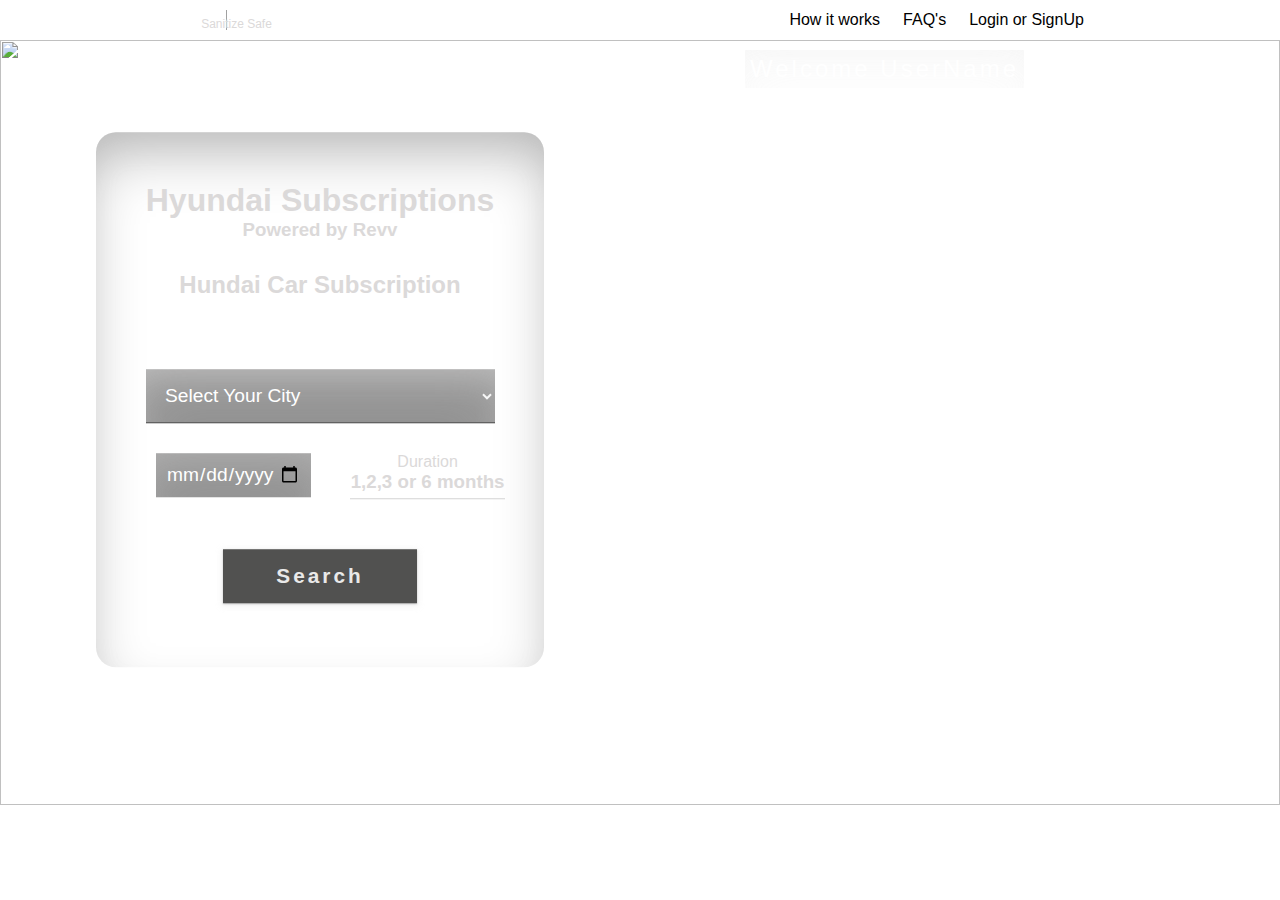
==== index.html @ 2080fb23 "Create Nav-Bar and Header" ====
<!DOCTYPE html>
<html lang="en">
  <head>
    <meta charset="UTF-8" />
    <meta http-equiv="X-UA-Compatible" content="IE=edge" />
    <meta name="viewport" content="width=device-width, initial-scale=1.0" />
    <title>Car Rental</title>
    <script src="./index.js" defer></script>
    <link rel="stylesheet" href="./style.css" />
  </head>
  <body>
    <!-- ######### Navbar########## -->
    <nav>
      <div>
        <img
          src="https://www.revv.co.in/grapheneImages/newopen/logo.svg"
          alt=""
        />
        <p>Sanitize Safe</p>
        <img
          id="nav-head"
          src="https://www.revv.co.in/grapheneImages/hyundai/hyundai-logo-sub@2x.png"
          alt=""
        />
      </div>

      <div>
        <a href="">How it works</a>
        <a href="">FAQ's</a>
        <img
          id="icon"
          src="https://www.revv.co.in/grapheneImages/newopen/ic-web-profile-login.svg"
          alt=""
        />
        <a href=""> Login or SignUp</a>
      </div>
    </nav>
    <!-- ####### header########### -->

    <header>
      <h2 id="head1">Welcome UserName</h2>

      <div>
        <h1>Hyundai Subscriptions</h1>
        <h3>Powered by Revv</h3>
        <h2>Hundai Car Subscription</h2>

        <select name="" id="">
          <option value="">Select Your City</option>

          <option value="Ranchi">Ranchi</option>
          <option value="Mumbai">Mumbai</option>
          <option value="Kolkata">Kolkata</option>
          <option value="Delhi">Delhi</option>
          <option value="Banglore">Banglore</option>
          <option value="Jaipur">Jaipur</option>
          <option value="Patna">Patna</option></select
        ><br />
        <input type="date" />
        <div>
          <p>Duration</p>
          <h3>1,2,3 or 6 months</h3>
        </div>
        <button id="btn">Search</button>
      </div>
      <img
        src="https://images.pexels.com/photos/919073/pexels-photo-919073.jpeg"
        alt=""
      />
    </header>

    <!-- ######### section-1 ########### -->

    <!-- ########section-2######### -->

    <!-- ######### section 3 ####### -->

    <!-- ####### footer ############# -->
    <!-- section1 -->

    <!-- section2 -->
  </body>
</html>
---- style.css ----
*{
    margin: 0;
    padding: 0;
    box-sizing: border-box;
    font-family: Arial, Helvetica, sans-serif;
}

nav p{
    font-size:12px;
    position: absolute;
    bottom: 9px;
    left: 35px;
}

nav>div{
    padding: 10px;
    display: flex;
    align-items: center;
    position: sticky;
}

nav{
    display: flex;
    justify-content: space-around;
}

#nav-head{
    width: 13rem;
    padding: 10px;
    border-left: 1px solid rgba(0, 0, 0, 0.37);
    padding-left: 20px;
    margin-left: 50px; 
    
}

nav a{
    margin: 0 20px 0 3px;
    text-decoration: none;
    color: black;
    

}

nav a:hover{
    color: rgb(0, 201, 201);
}

header{
    width: 100vw;
    height: 85vh;
    position: relative;
}
header>img{
    width: 100%;
    height: 100%;
}

header>div{
    position:absolute;
    padding: 30px;
    width: 35vw;
    left: 25%;
    top: 47%;
    transform: translate(-50%, -50%);
    text-align: center;
    height: 70%;
    background-color: rgba(240, 248, 255, 0);
    border-radius: 20px;
    box-shadow: rgb(184, 184, 184) 0px 30px 60px -12px inset, rgba(222, 222, 222, 0.767) 0px 18px 36px -18px inset;
}
header>div>img{
    width: 80%;
}

header select{
    width: 90%;
    padding: 15px;
    font-weight: 100px;
    font-size: 1.2rem;
    border: none;
    border-bottom: 1px solid rgba(0, 0, 0, 0.418);
    margin: 40px 20px 0px 20px;
    background-color: rgba(0, 0, 0, 0.438);
    color: white;
    box-shadow: rgba(218, 218, 218, 0.356) 0px 30px 60px -12px inset, rgba(233, 231, 231, 0.445) 0px 18px 36px -18px inset;

}
header input{
    padding: 10px;
    float: left;
    font-weight: 100px;
    font-size: 1.2rem;
    margin: 30px;
    width: 40%;
    background-color: rgba(0, 0, 0, 0.438);
    color: white;
    border: none;
    box-shadow: rgba(218, 218, 218, 0.301) 0px 30px 60px -12px inset, rgba(233, 231, 231, 0.233) 0px 18px 36px -18px inset;

}

header>div>div{
    margin-top: 30px;
    border-bottom: 1px solid rgb(212, 212, 212);
    width: 40%;
    padding-bottom: 5px;

    display: inline-block;
}
#btn{
    display: block;
    margin: 50px auto;
    border: none;
    width: 50%;
    padding: 15px 0;
    background-color: rgb(81, 81, 80);
    color: rgb(233, 233, 233);
    font-weight: bold;
    letter-spacing: 3px;
    font-size: 1.3rem;
    box-shadow: rgba(164, 164, 164, 0.627) 0px 1px 2px 0px, rgba(196, 196, 196, 0.15) 0px 2px 6px 2px;
}

header>div>h3, header>div>h2, p ,h3,h1{
    color: rgb(219, 217, 217);
}

header>div>h2{
    margin: 30px;
}
header>div>h1{
    margin-top: 20px;
}

#head1{
    position: absolute;
    top: 10px;
    right: 20%;
    font-weight: 100;
    letter-spacing: 3px;
    color: white;
    box-shadow: rgba(218, 218, 218, 0.171) 0px 30px 60px -12px inset, rgba(233, 231, 231, 0.178) 0px 18px 36px -18px inset;
    padding: 5px;
    
    /* background-color: white; */
    /* width: 20px; */
}
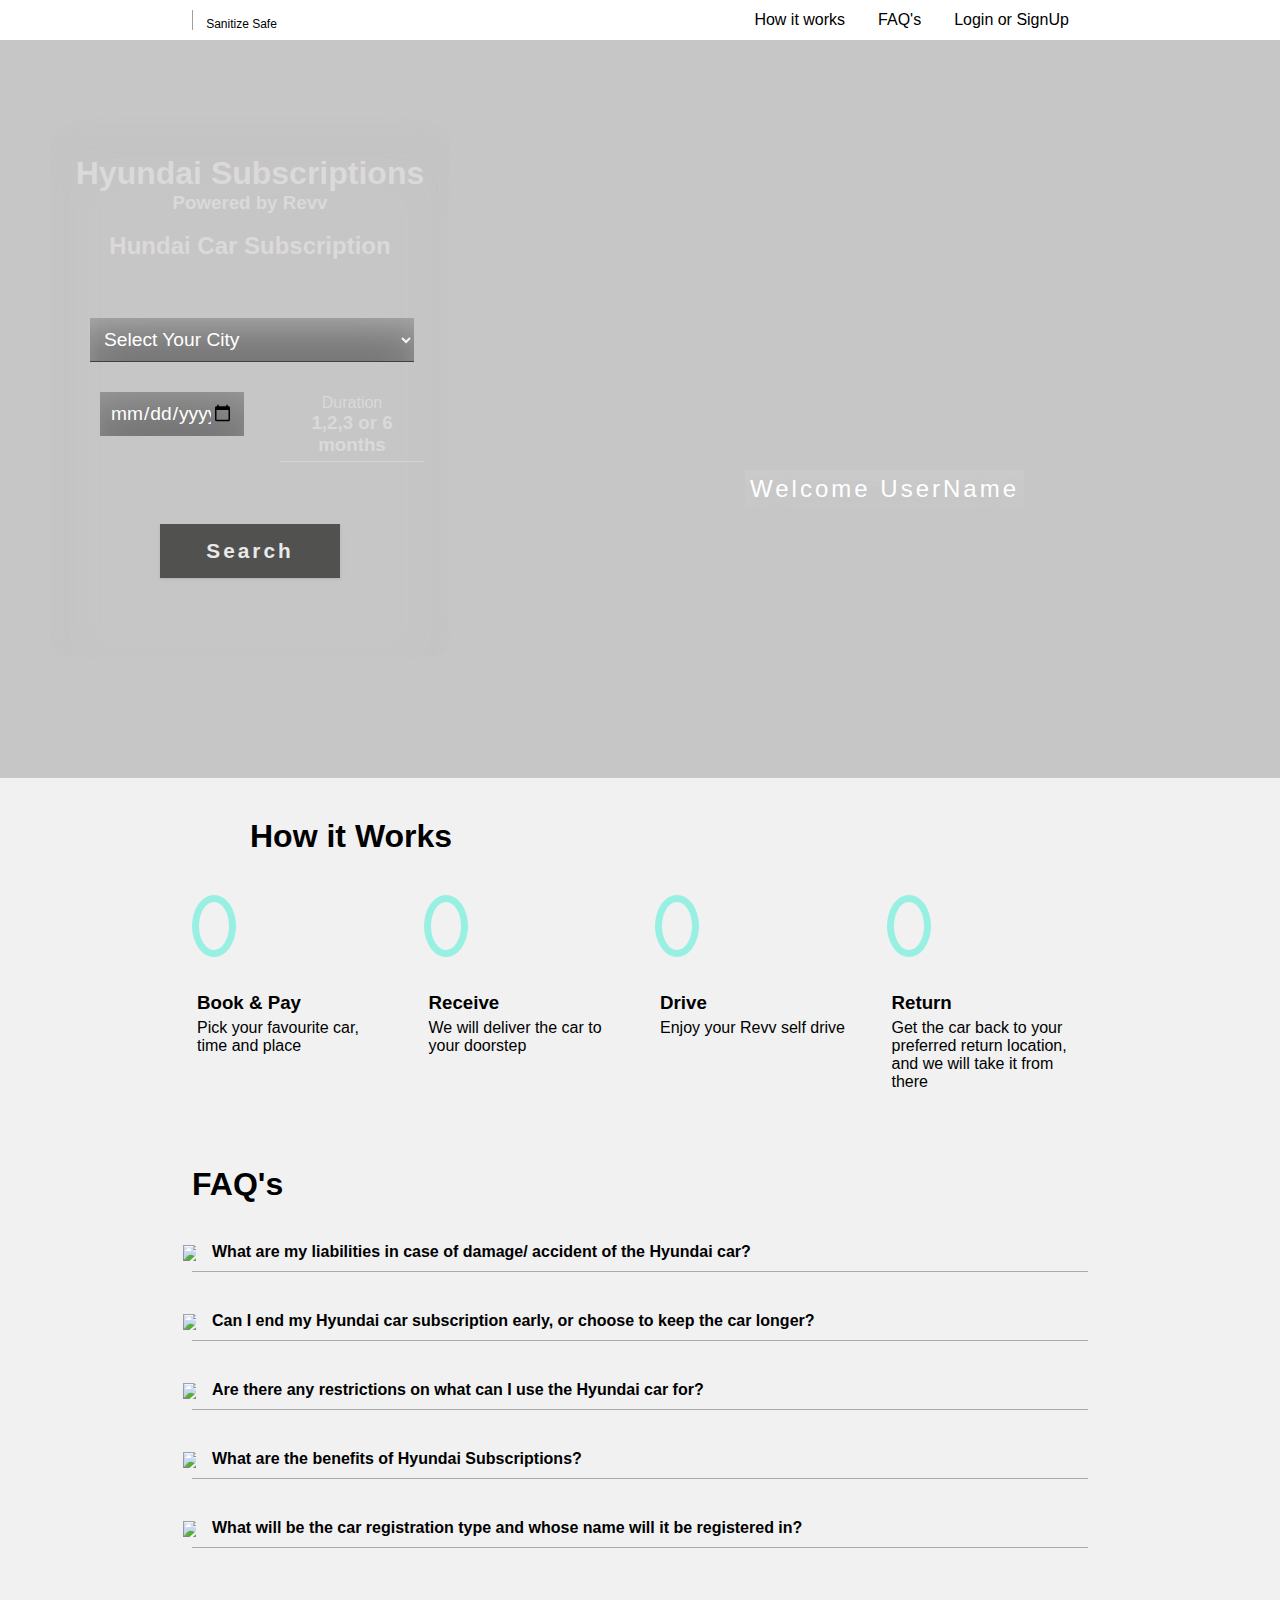
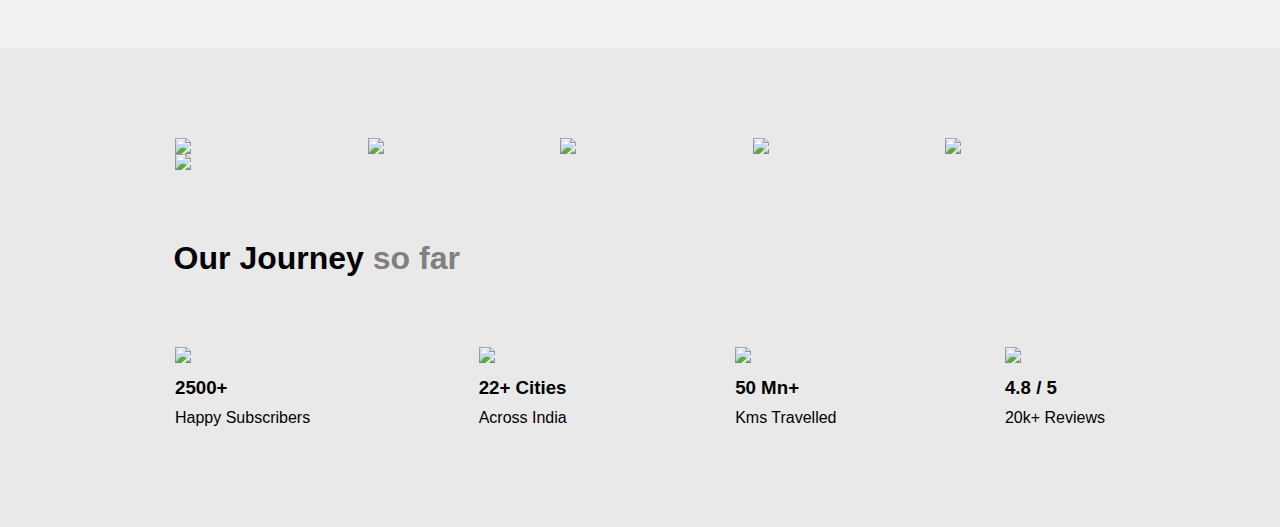
==== commit de7c5715: "branch" ====
--- a/index.html
+++ b/index.html
@@ -63,17 +63,76 @@
         </div>
         <button id="btn">Search</button>
       </div>
-      <img
-        src="https://images.pexels.com/photos/919073/pexels-photo-919073.jpeg"
-        alt=""
-      />
     </header>
 
     <!-- ######### section-1 ########### -->
 
+    <section id="section-1">
+      <h1>How it Works</h1>
+
+      <div>
+        <div class="circle">
+          <img
+            src="https://cdn-icons-png.flaticon.com/128/3756/3756928.png"
+            alt=""
+          />
+        </div>
+        <div class="circle">
+          <img
+            src="https://cdn-icons-png.flaticon.com/128/89/89102.png"
+            alt=""
+          />
+        </div>
+        <div class="circle">
+          <img
+            src="https://t4.ftcdn.net/jpg/01/23/18/27/240_F_123182706_V8HC0JlUMKpFlu5GpUGz0XKg91kOc2xx.jpg"
+            alt=""
+          />
+        </div>
+        <div class="circle">
+          <img
+            src="https://cdn-icons-png.flaticon.com/128/13/13964.png"
+            alt=""
+          />
+        </div>
+        <div>
+          <h3>Book & Pay</h3>
+          <p>Pick your favourite car, time and place</p>
+        </div>
+        <div>
+          <h3>Receive</h3>
+          <p>We will deliver the car to your doorstep</p>
+        </div>
+        <div>
+          <h3>Drive</h3>
+          <p>Enjoy your Revv self drive</p>
+        </div>
+        <div>
+          <h3>Return</h3>
+          <p>
+            Get the car back to your preferred return location, and we will take
+            it from there
+          </p>
+        </div>
+      </div>
+    </section>
+
     <!-- ########section-2######### -->
 
+    <section id="section-2">
+      <div>
+        <h1>FAQ's</h1>
+      </div>
+    </section>
+
     <!-- ######### section 3 ####### -->
+
+    <section id="section-3">
+      <div></div>
+      <h1>Our Journey <span style="color: grey">so far</span></h1>
+
+      <div></div>
+    </section>
 
     <!-- ####### footer ############# -->
     <!-- section1 -->
--- a/style.css
+++ b/style.css
@@ -5,6 +5,14 @@
     font-family: Arial, Helvetica, sans-serif;
 }
 
+body{
+   background-color: rgb(241, 241, 241);
+   background-image: url("https://images.pexels.com/photos/919073/pexels-photo-919073.jpeg");
+   
+    background-repeat: no-repeat;
+    background-size: 100vw 90vh;
+}
+
 nav p{
     font-size:12px;
     position: absolute;
@@ -17,11 +25,14 @@
     display: flex;
     align-items: center;
     position: sticky;
+    
 }
 
 nav{
     display: flex;
     justify-content: space-around;
+    background-color: white;
+    width: 100vw;
 }
 
 #nav-head{
@@ -29,14 +40,15 @@
     padding: 10px;
     border-left: 1px solid rgba(0, 0, 0, 0.37);
     padding-left: 20px;
-    margin-left: 50px; 
+    margin-left: 5%; 
     
 }
 
 nav a{
-    margin: 0 20px 0 3px;
+    margin: 0 30px 0 3px;
     text-decoration: none;
     color: black;
+    cursor: pointer;
     
 
 }
@@ -47,34 +59,35 @@
 
 header{
     width: 100vw;
-    height: 85vh;
+    height: 82vh;
     position: relative;
-}
-header>img{
-    width: 100%;
-    height: 100%;
-}
+    background-color: rgba(0, 0, 0, 0.175);
+}
+
 
 header>div{
     position:absolute;
-    padding: 30px;
-    width: 35vw;
-    left: 25%;
+    padding: 20px;
+    width: 400px;
+    left: 250px;
+    right: 0;
     top: 47%;
     transform: translate(-50%, -50%);
     text-align: center;
-    height: 70%;
+    height: 60vh;
     background-color: rgba(240, 248, 255, 0);
     border-radius: 20px;
-    box-shadow: rgb(184, 184, 184) 0px 30px 60px -12px inset, rgba(222, 222, 222, 0.767) 0px 18px 36px -18px inset;
-}
+    box-shadow: rgba(184, 184, 184, 0.284) 0px 30px 60px -12px inset, rgba(222, 222, 222, 0.421) 0px 18px 36px -18px inset;
+}
+
+
 header>div>img{
     width: 80%;
 }
 
 header select{
     width: 90%;
-    padding: 15px;
+    padding: 10px;
     font-weight: 100px;
     font-size: 1.2rem;
     border: none;
@@ -100,7 +113,7 @@
 }
 
 header>div>div{
-    margin-top: 30px;
+    margin-top: 2em;
     border-bottom: 1px solid rgb(212, 212, 212);
     width: 40%;
     padding-bottom: 5px;
@@ -109,7 +122,7 @@
 }
 #btn{
     display: block;
-    margin: 50px auto;
+    margin: 3em auto;
     border: none;
     width: 50%;
     padding: 15px 0;
@@ -119,22 +132,23 @@
     letter-spacing: 3px;
     font-size: 1.3rem;
     box-shadow: rgba(164, 164, 164, 0.627) 0px 1px 2px 0px, rgba(196, 196, 196, 0.15) 0px 2px 6px 2px;
-}
-
-header>div>h3, header>div>h2, p ,h3,h1{
+    cursor: pointer;
+}
+
+header>div>h3, header>div>h2, header p , header h3,header h1{
     color: rgb(219, 217, 217);
 }
 
 header>div>h2{
-    margin: 30px;
+    margin: 2vh;
 }
 header>div>h1{
-    margin-top: 20px;
+    margin-top: 2vh;
 }
 
 #head1{
     position: absolute;
-    top: 10px;
+    bottom: 30vh;
     right: 20%;
     font-weight: 100;
     letter-spacing: 3px;
@@ -142,11 +156,120 @@
     box-shadow: rgba(218, 218, 218, 0.171) 0px 30px 60px -12px inset, rgba(233, 231, 231, 0.178) 0px 18px 36px -18px inset;
     padding: 5px;
     
-    /* background-color: white; */
-    /* width: 20px; */
-}
-
-
-
-
-
+}
+.para{
+    display: none;
+}
+#section-1>h1{
+    /* text-align: center; */
+    margin: 40px 0px 40px 250px;
+    font-weight:bolder;
+    font-size:2rem;
+}
+#section-1>div{
+    display: grid;
+    grid-template-columns: repeat(4,1fr);
+    gap: 30px;
+    width: 70%;
+    margin: auto;
+
+}
+.circle{
+  
+     width: fit-content;
+     padding: 15px;
+     border-radius: 50%;
+     border: 7px solid rgba(14, 239, 205, 0.394);
+     
+ }
+
+#section-1>div img{
+    width: 60px
+}
+
+#section-1 h3 , #section-1 p{
+    margin: 5px;
+}
+
+#section-2{
+    width: 100vw;
+    
+}
+
+#section-2 h1{
+    margin: 30px 0;
+
+    font-size: 2rem;
+ 
+}
+#section-2>div{
+    width: 70%;
+    margin: 70px auto;
+
+}
+#section-2>div>div{
+    margin: 30px 0;
+    border-bottom: 1px solid rgba(55, 55, 55, 0.377);
+    padding:10px 20px;
+    position: relative;
+    animation-delay: 2s;
+    cursor: pointer;
+
+}
+#section-2>div img{
+    position: absolute;
+    left: -1%;
+    width: 13px;
+    top: 12px;
+
+}
+#section-3{
+    margin-top: 100px;
+    padding: 20px;
+    background: rgb(234, 233, 233);
+    width: 100vw;
+
+}
+#section-3>div{
+    width: 75%;
+    margin:70px auto;
+    display: flex;
+    flex-wrap: wrap;
+    justify-content: space-between;
+    
+}
+#section-3>div:nth-child(1)>img{
+width: 10rem;
+}
+#section-3>h1{
+    margin:auto;
+    margin-left: 12vw;
+}
+#section-3 h3 , #section-3 p{
+    margin: 10px 0 ;
+}
+
+
+
+
+@media all and (max-width:893px){
+    #head1{
+       position: absolute;
+       top: 3%;
+       left: 3%;
+       width: fit-content;
+       height: fit-content;
+        
+    }
+
+}
+
+
+
+
+
+
+
+
+
+
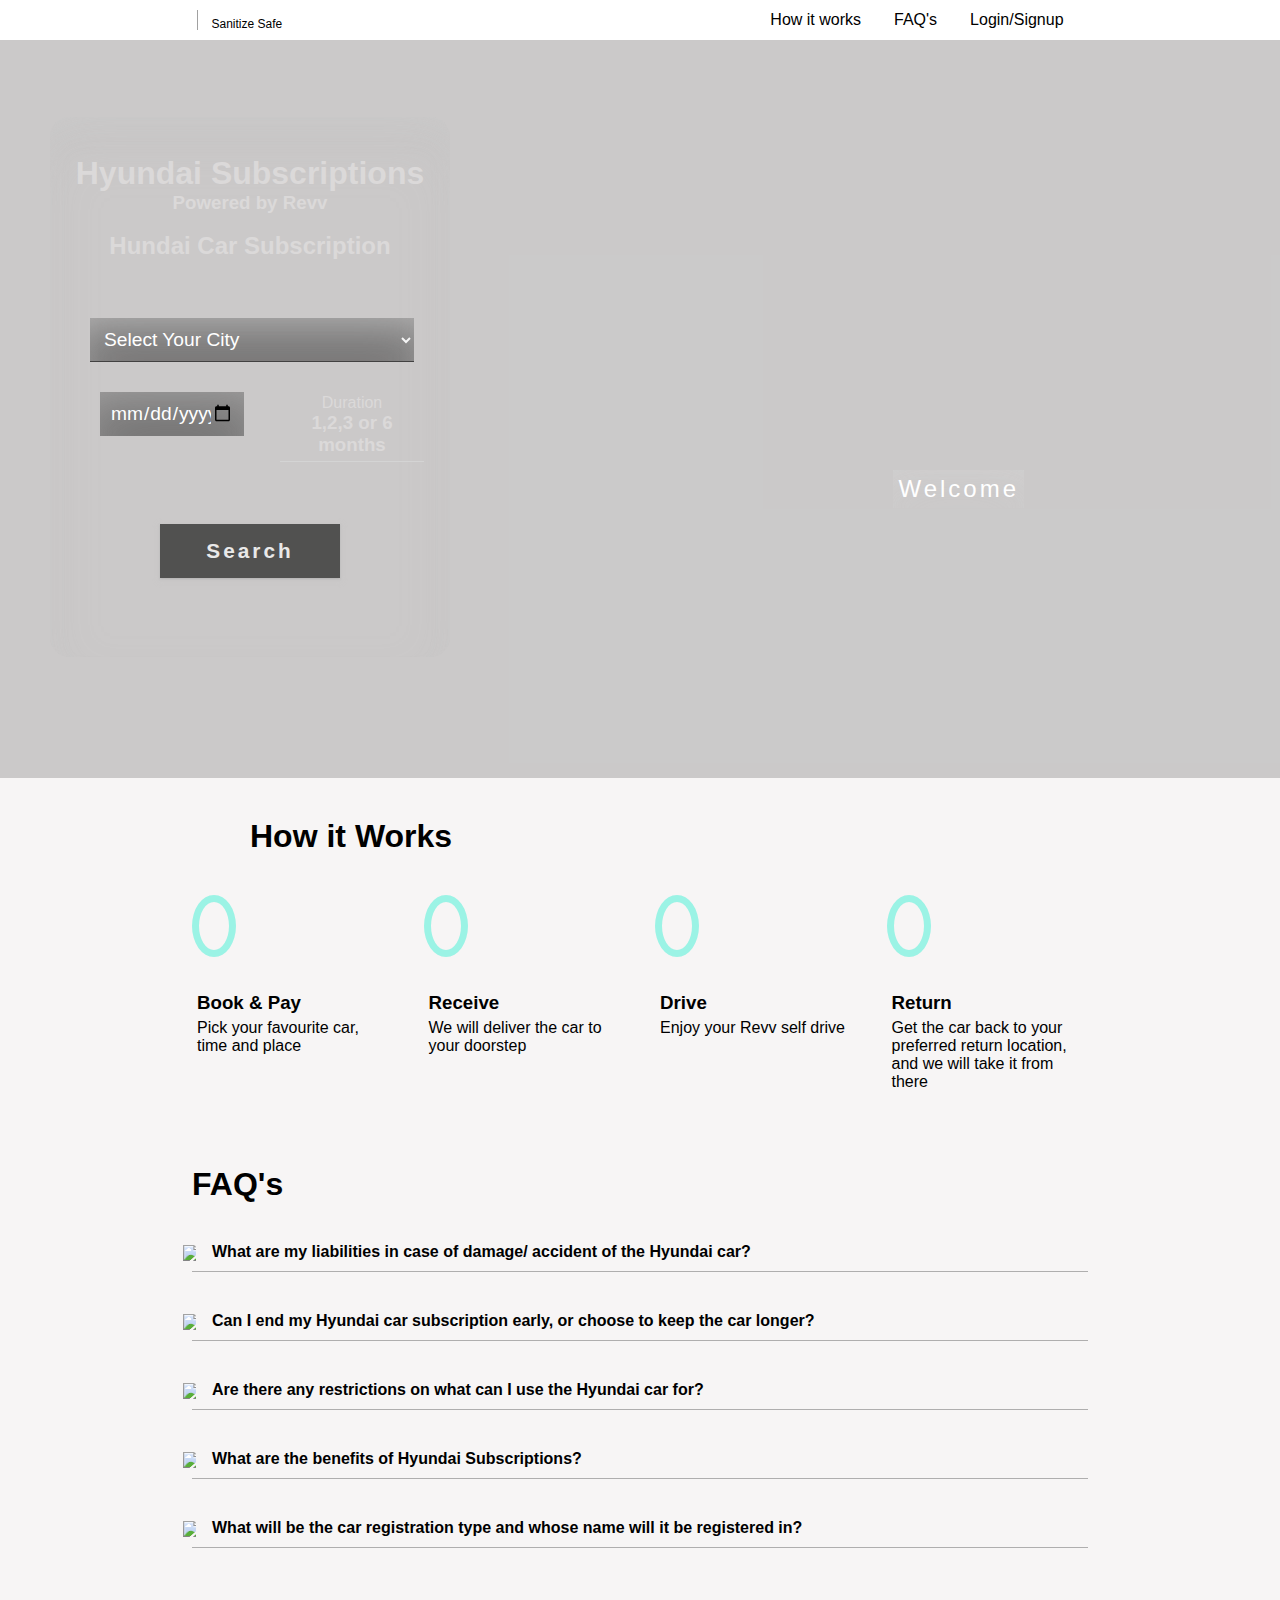
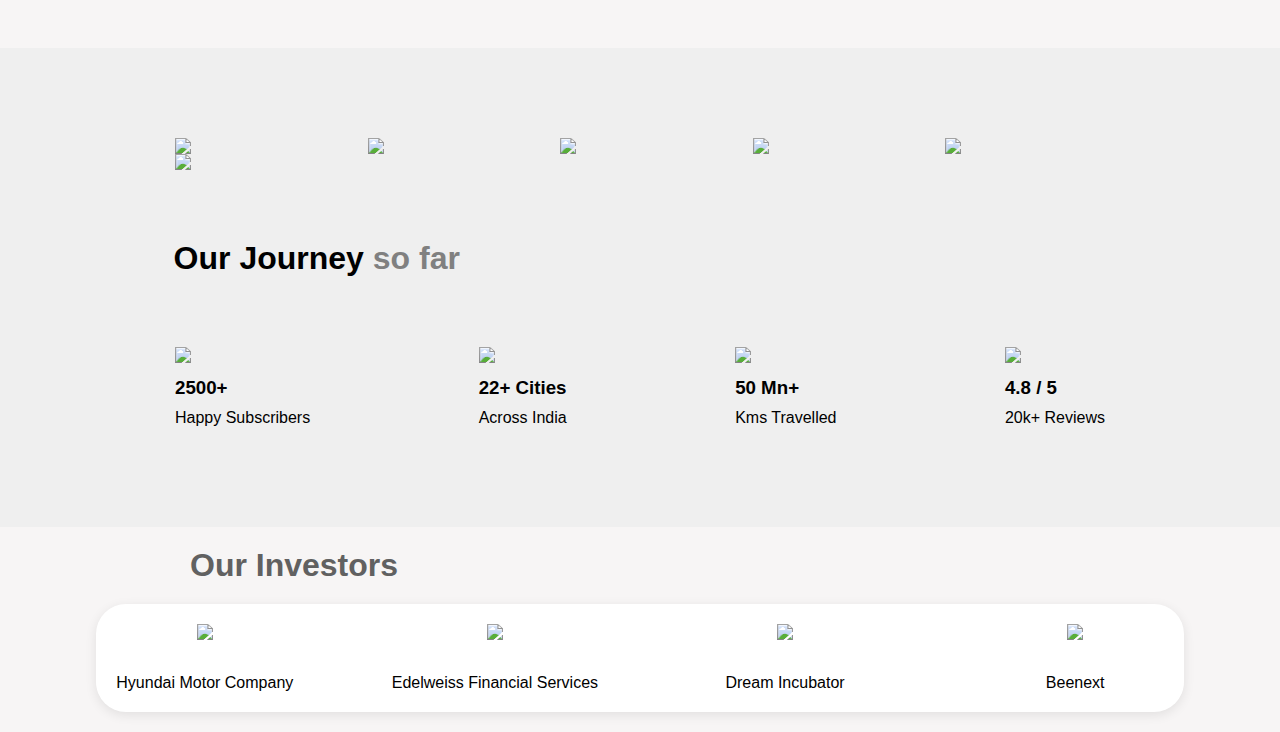
==== commit c9821a98: "day-3 task but bymistake done on day-2 branch" ====
--- a/index.html
+++ b/index.html
@@ -5,8 +5,8 @@
     <meta http-equiv="X-UA-Compatible" content="IE=edge" />
     <meta name="viewport" content="width=device-width, initial-scale=1.0" />
     <title>Car Rental</title>
-    <script src="./index.js" defer></script>
-    <link rel="stylesheet" href="./style.css" />
+    <script src="./js/index.js" defer></script>
+    <link rel="stylesheet" href="./css/style.css" />
   </head>
   <body>
     <!-- ######### Navbar########## -->
@@ -32,13 +32,13 @@
           src="https://www.revv.co.in/grapheneImages/newopen/ic-web-profile-login.svg"
           alt=""
         />
-        <a href=""> Login or SignUp</a>
+        <a href="./login.html" id="tag">Login/Signup</a>
       </div>
     </nav>
     <!-- ####### header########### -->
 
     <header>
-      <h2 id="head1">Welcome UserName</h2>
+      <h2 id="head1">Welcome <span id="user"></span></h2>
 
       <div>
         <h1>Hyundai Subscriptions</h1>
@@ -134,6 +134,10 @@
       <div></div>
     </section>
 
+    <section id="section-4">
+      <h1>Our Investors</h1>
+      <div></div>
+    </section>
     <!-- ####### footer ############# -->
     <!-- section1 -->
 
--- a/css/style.css
+++ b/css/style.css
@@ -0,0 +1,301 @@
+*{
+    margin: 0;
+    padding: 0;
+    box-sizing: border-box;
+    font-family: Arial, Helvetica, sans-serif;
+}
+
+body{
+   background-color: rgb(247, 245, 245);
+   background-image: url("https://images.pexels.com/photos/919073/pexels-photo-919073.jpeg");
+   
+    background-repeat: no-repeat;
+    background-size: 100vw 90vh;
+}
+
+nav p{
+    font-size:12px;
+    position: absolute;
+    bottom: 9px;
+    left: 35px;
+}
+
+nav>div{
+    padding: 10px;
+    display: flex;
+    align-items: center;
+    position: sticky;
+    
+}
+
+nav{
+    display: flex;
+    justify-content: space-around;
+    background-color: white;
+    width: 100vw;
+}
+
+#nav-head{
+    width: 13rem;
+    padding: 10px;
+    border-left: 1px solid rgba(0, 0, 0, 0.37);
+    padding-left: 20px;
+    margin-left: 5%; 
+    
+}
+
+nav a{
+    margin: 0 30px 0 3px;
+    text-decoration: none;
+    color: black;
+    cursor: pointer;
+    
+
+}
+
+nav a:hover{
+    color: rgb(0, 201, 201);
+}
+
+header{
+    width: 100vw;
+    height: 82vh;
+    position: relative;
+    background-color: rgba(0, 0, 0, 0.175);
+}
+
+
+header>div{
+    position:absolute;
+    padding: 20px;
+    width: 400px;
+    left: 250px;
+    right: 0;
+    top: 47%;
+    transform: translate(-50%, -50%);
+    text-align: center;
+    height: 60vh;
+    background-color: rgba(240, 248, 255, 0);
+    border-radius: 20px;
+    box-shadow: rgba(184, 184, 184, 0.284) 0px 30px 60px -12px inset, rgba(222, 222, 222, 0.421) 0px 18px 36px -18px inset;
+}
+
+
+header>div>img{
+    width: 80%;
+}
+
+header select{
+    width: 90%;
+    padding: 10px;
+    font-weight: 100px;
+    font-size: 1.2rem;
+    border: none;
+    border-bottom: 1px solid rgba(0, 0, 0, 0.418);
+    margin: 40px 20px 0px 20px;
+    background-color: rgba(0, 0, 0, 0.438);
+    color: white;
+    box-shadow: rgba(218, 218, 218, 0.356) 0px 30px 60px -12px inset, rgba(233, 231, 231, 0.445) 0px 18px 36px -18px inset;
+
+}
+header input{
+    padding: 10px;
+    float: left;
+    font-weight: 100px;
+    font-size: 1.2rem;
+    margin: 30px;
+    width: 40%;
+    background-color: rgba(0, 0, 0, 0.438);
+    color: white;
+    border: none;
+    box-shadow: rgba(218, 218, 218, 0.301) 0px 30px 60px -12px inset, rgba(233, 231, 231, 0.233) 0px 18px 36px -18px inset;
+
+}
+
+header>div>div{
+    margin-top: 2em;
+    border-bottom: 1px solid rgb(212, 212, 212);
+    width: 40%;
+    padding-bottom: 5px;
+
+    display: inline-block;
+}
+#btn{
+    display: block;
+    margin: 3em auto;
+    border: none;
+    width: 50%;
+    padding: 15px 0;
+    background-color: rgb(81, 81, 80);
+    color: rgb(233, 233, 233);
+    font-weight: bold;
+    letter-spacing: 3px;
+    font-size: 1.3rem;
+    box-shadow: rgba(164, 164, 164, 0.627) 0px 1px 2px 0px, rgba(196, 196, 196, 0.15) 0px 2px 6px 2px;
+    cursor: pointer;
+}
+
+header>div>h3, header>div>h2, header p , header h3,header h1{
+    color: rgb(219, 217, 217);
+}
+
+header>div>h2{
+    margin: 2vh;
+}
+header>div>h1{
+    margin-top: 2vh;
+}
+
+#head1{
+    position: absolute;
+    bottom: 30vh;
+    right: 20%;
+    font-weight: 100;
+    letter-spacing: 3px;
+    color: white;
+    box-shadow: rgba(218, 218, 218, 0.171) 0px 30px 60px -12px inset, rgba(233, 231, 231, 0.178) 0px 18px 36px -18px inset;
+    padding: 5px;
+    
+}
+.para{
+    display: none;
+}
+#section-1>h1{
+    /* text-align: center; */
+    margin: 40px 0px 40px 250px;
+    font-weight:bolder;
+    font-size:2rem;
+}
+#section-1>div{
+    display: grid;
+    grid-template-columns: repeat(4,1fr);
+    gap: 30px;
+    width: 70%;
+    margin: auto;
+
+}
+.circle{
+  
+     width: fit-content;
+     padding: 15px;
+     border-radius: 50%;
+     border: 7px solid rgba(14, 239, 205, 0.394);
+     
+ }
+
+#section-1>div img{
+    width: 60px
+}
+
+#section-1 h3 , #section-1 p{
+    margin: 5px;
+}
+
+#section-2{
+    width: 100vw;
+    
+}
+
+#section-2 h1{
+    margin: 30px 0;
+
+    font-size: 2rem;
+ 
+}
+#section-2>div{
+    width: 70%;
+    margin: 70px auto;
+
+}
+#section-2>div>div{
+    margin: 30px 0;
+    border-bottom: 1px solid rgba(55, 55, 55, 0.377);
+    padding:10px 20px;
+    position: relative;
+    animation-delay: 2s;
+    cursor: pointer;
+
+}
+#section-2>div img{
+    position: absolute;
+    left: -1%;
+    width: 13px;
+    top: 12px;
+
+}
+#section-2 p{
+    line-height: 25px;
+}
+#section-3{
+    margin-top: 100px;
+    padding: 20px;
+    background: rgb(239, 239, 239);
+    width: 100vw;
+
+}
+#section-3>div{
+    width: 75%;
+    margin:70px auto;
+    display: flex;
+    flex-wrap: wrap;
+    justify-content: space-between;
+    
+}
+#section-3>div:nth-child(1)>img{
+width: 10rem;
+}
+#section-3>h1{
+    margin:auto;
+    margin-left: 12vw;
+}
+#section-3 h3 , #section-3 p{
+    margin: 10px 0 ;
+}
+
+#section-4>div{
+    display: flex;
+    width: 85vw;
+    justify-content: space-between;
+    margin:20px auto;
+    padding:20px 0 ;
+    background-color: white;
+    border-radius: 30px;
+    box-shadow: rgba(0, 0, 0, 0.09) 0px 3px 12px;
+}
+#section-4>div>div{
+    width: 20%;
+    text-align: center;
+}
+#section-4>div>div>img{
+    width: 100px;
+
+    padding-bottom: 30px;
+}
+#section-4>h1{
+    margin: 20px 190px;
+    color: rgb(97, 97, 97);
+}
+
+
+
+@media all and (max-width:893px){
+    #head1{
+       position: absolute;
+       top: 3%;
+       left: 3%;
+       width: fit-content;
+       height: fit-content;
+        
+    }
+
+}
+
+
+
+
+
+
+
+
+
+
